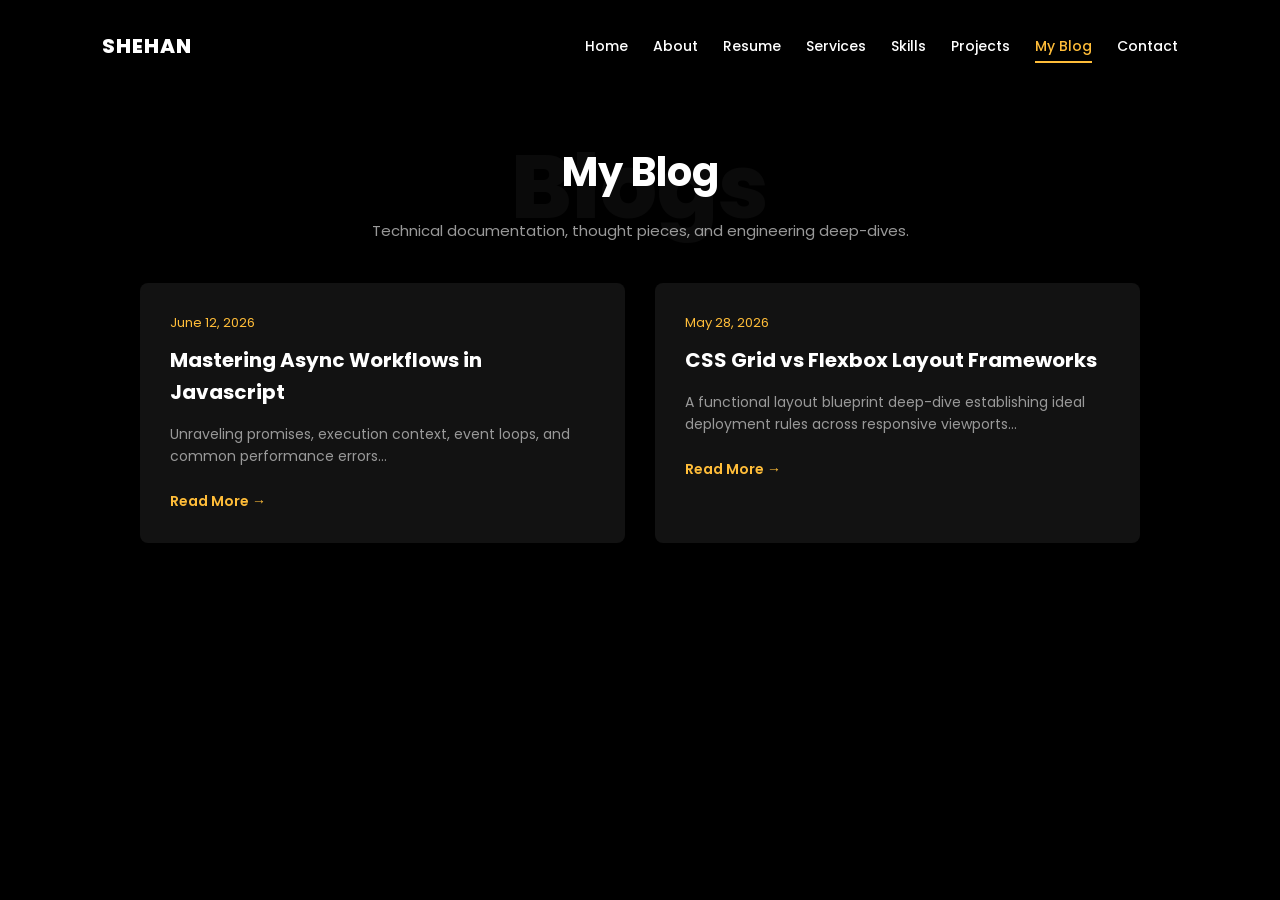
==== blog.html @ 9cb9b059 "Add files via upload Initial portfolio upload" ====
<!DOCTYPE html>
<html lang="en">
<head>
    <meta charset="UTF-8">
    <meta name="viewport" content="width=device-width, initial-scale=1.0">
    <title>SHEHAN | My Blog</title>
    <link href="https://fonts.googleapis.com/css2?family=Poppins:wght@300;400;500;600;700;800&display=swap" rel="stylesheet">
    <link rel="stylesheet" href="style.css">
</head>
<body>

    <nav class="navbar">
        <div class="logo">SHEHAN</div>
        <ul class="nav-links">
            <li><a href="index.html">Home</a></li>
            <li><a href="about.html">About</a></li>
            <li><a href="resume.html">Resume</a></li>
            <li><a href="services.html">Services</a></li>
            <li><a href="skills.html">Skills</a></li>
            <li><a href="projects.html">Projects</a></li>
            <li><a href="blog.html" class="active">My Blog</a></li>
            <li><a href="contact.html">Contact</a></li>
        </ul>
    </nav>

    <section class="page-content-section text-center-layout">
        <div class="watermark-text center">Blogs</div>
        <h2 class="section-title center">My Blog</h2>
        <p class="description center">Technical documentation, thought pieces, and engineering deep-dives.</p>

        <div class="blog-grid">
            <div class="blog-card">
                <span class="blog-date">June 12, 2026</span>
                <h3>Mastering Async Workflows in Javascript</h3>
                <p class="blog-excerpt">Unraveling promises, execution context, event loops, and common performance errors...</p>
                <a href="#" class="blog-link">Read More &rarr;</a>
            </div>
            <div class="blog-card">
                <span class="blog-date">May 28, 2026</span>
                <h3>CSS Grid vs Flexbox Layout Frameworks</h3>
                <p class="blog-excerpt">A functional layout blueprint deep-dive establishing ideal deployment rules across responsive viewports...</p>
                <a href="#" class="blog-link">Read More &rarr;</a>
            </div>
        </div>
    </section>

</body>
</html>
---- style.css ----
/* ==========================================================================
   RESET & SYSTEM BASE
   ========================================================================== */
* {
    margin: 0;
    padding: 0;
    box-sizing: border-box;
}

body {
    font-family: 'Poppins', sans-serif;
    background-color: #000000;
    color: #ffffff;
    overflow-x: hidden;
    line-height: 1.6;
}

a {
    text-decoration: none;
    color: inherit;
}

ul {
    list-style: none;
}

/* ==========================================================================
   REUSABLE GLOBAL CLASSES
   ========================================================================== */
.btn {
    display: inline-block;
    padding: 12px 28px;
    border-radius: 30px;
    font-size: 12px;
    font-weight: 600;
    letter-spacing: 2px;
    transition: all 0.3s ease;
    text-align: center;
    cursor: pointer;
}

.btn-primary {
    background-color: #ffbd39;
    color: #000000;
    border: 2px solid #ffbd39;
}

.btn-primary:hover {
    background-color: transparent;
    color: #ffbd39;
}

.btn-secondary {
    background-color: transparent;
    color: #ffffff;
    border: 2px solid #444444;
}

.btn-secondary:hover {
    border-color: #ffbd39;
    color: #ffbd39;
}

.section-title {
    font-size: 40px;
    font-weight: 700;
    margin-bottom: 15px;
    position: relative;
    z-index: 2;
}

.section-title.center {
    text-align: center;
}

.description {
    color: #999999;
    font-size: 15px;
    margin-bottom: 40px;
    max-width: 600px;
}

.description.center {
    text-align: center;
    margin-left: auto;
    margin-right: auto;
}

.watermark-text {
    position: absolute;
    font-size: 90px;
    font-weight: 800;
    color: rgba(255, 255, 255, 0.04);
    z-index: 1;
    user-select: none;
    margin-top: -45px;
}

.watermark-text.center {
    left: 50%;
    transform: translateX(-50%);
    margin-top: -25px;
}

/* Page Standard Inner Alignment */
.page-content-section {
    padding: 140px 8% 80px 8%;
    min-height: 100vh;
    position: relative;
}

.text-center-layout {
    display: flex;
    flex-direction: column;
    align-items: center;
}

/* ==========================================================================
   PERSISTENT NAVBAR
   ========================================================================== */
.navbar {
    display: flex;
    justify-content: space-between;
    align-items: center;
    padding: 30px 8%;
    position: absolute;
    width: 100%;
    top: 0;
    left: 0;
    z-index: 100;
    background: rgba(0, 0, 0, 0.8);
    backdrop-filter: blur(10px);
}

.logo {
    font-size: 20px;
    font-weight: 800;
    letter-spacing: 1px;
}

.nav-links {
    display: flex;
    gap: 25px;
}

.nav-links a {
    font-size: 14px;
    font-weight: 500;
    transition: color 0.3s ease;
    padding-bottom: 5px;
}

.nav-links a:hover, 
.nav-links a.active {
    color: #ffbd39;
    border-bottom: 2px solid #ffbd39;
}

/* ==========================================================================
   INDEX/HERO SECTION
   ========================================================================== */
.hero-section {
    min-height: 100vh;
    display: flex;
    align-items: center;
    padding: 0 8%;
    position: relative;
}

.hero-container {
    display: flex;
    align-items: center;
    justify-content: space-between;
    width: 100%;
    margin-top: 100px;
}

.hero-content {
    flex: 1;
    max-width: 550px;
}

.hero-content .subtitle {
    color: #ffbd39;
    font-size: 13px;
    font-weight: 600;
    letter-spacing: 3px;
    display: block;
    margin-bottom: 10px;
}

.hero-content h1 {
    font-size: 52px;
    font-weight: 800;
    line-height: 1.2;
    margin-bottom: 15px;
}

.hero-content .highlight {
    color: #ffbd39;
}

.hero-content h2 {
    font-size: 24px;
    font-weight: 500;
    color: #ffffff;
    margin-bottom: 30px;
}

.cta-buttons {
    display: flex;
    gap: 15px;
}

.hero-image-box {
    flex: 1;
    display: flex;
    justify-content: flex-end;
    align-items: flex-end;
}

.hero-image-box img {
    max-width: 100%;
    max-height: 80vh;
    object-fit: contain;
}

/* ==========================================================================
   ABOUT LAYOUT ELEMENTS
   ========================================================================== */
.about-container {
    display: flex;
    align-items: center;
    gap: 50px;
    width: 100%;
    margin-top: 40px;
}

.about-image-box {
    flex: 1;
    display: flex;
    justify-content: center;
}

.about-image-box img {
    max-width: 80%;
    border-radius: 8px;
}

.about-content {
    flex: 1;
    position: relative;
}

.profile-info {
    margin-bottom: 30px;
}

.profile-info li {
    display: flex;
    margin-bottom: 12px;
    font-size: 15px;
}

.profile-info li strong {
    width: 140px;
    color: #ffffff;
    font-weight: 600;
}

.profile-info li span {
    color: #999999;
}

.project-count {
    font-size: 18px;
    font-weight: 500;
    margin-bottom: 30px;
}

.project-count .count-number {
    color: #ffbd39;
    font-weight: 700;
    font-size: 20px;
    margin-right: 5px;
}

/* ==========================================================================
   SKILLS & PROGRESS ARCHITECTURE
   ========================================================================== */
.skills-grid {
    display: grid;
    grid-template-columns: repeat(2, 1fr);
    column-gap: 50px;
    row-gap: 35px;
    width: 100%;
    max-width: 1000px;
    margin-top: 20px;
}

.skill-item {
    display: flex;
    flex-direction: column;
}

.skill-info {
    display: flex;
    justify-content: space-between;
    margin-bottom: 10px;
}

.skill-name, .skill-percentage {
    font-size: 16px;
    font-weight: 600;
}

.progress-bar {
    width: 100%;
    height: 6px;
    background-color: #1a1a1a;
    border-radius: 3px;
}

.progress {
    height: 100%;
    background-color: #ffbd39;
    border-radius: 3px;
}

/* ==========================================================================
   RESUME TIMELINE ARCHITECTURE
   ========================================================================== */
.timeline-grid {
    display: grid;
    grid-template-columns: repeat(2, 1fr);
    gap: 30px;
    width: 100%;
    max-width: 1000px;
}

.timeline-card {
    background: #121212;
    padding: 30px;
    border-radius: 8px;
    border-left: 4px solid #ffbd39;
}

.timeline-date {
    color: #ffbd39;
    font-weight: 700;
    font-size: 14px;
    display: block;
    margin-bottom: 10px;
}

.timeline-card h3 {
    font-size: 22px;
    margin-bottom: 5px;
}

.timeline-company {
    color: #666666;
    display: block;
    margin-bottom: 15px;
    font-size: 14px;
    text-transform: uppercase;
    letter-spacing: 1px;
}

.timeline-card p {
    color: #999999;
    font-size: 15px;
}

/* ==========================================================================
   SERVICES CONTAINER ARCHITECTURE
   ========================================================================== */
.services-grid {
    display: grid;
    grid-template-columns: repeat(3, 1fr);
    gap: 30px;
    width: 100%;
    max-width: 1000px;
}

.service-card {
    background: #121212;
    padding: 40px 30px;
    text-align: center;
    border-radius: 8px;
    transition: transform 0.3s ease;
}

.service-card:hover {
    transform: translateY(-50px);
}

.service-icon {
    font-size: 40px;
    margin-bottom: 20px;
}

.service-card h3 {
    font-size: 20px;
    margin-bottom: 15px;
}

.service-card p {
    color: #999999;
    font-size: 14px;
}

/* ==========================================================================
   PROJECT GALLERY HOVER TILES
   ========================================================================== */
.projects-gallery-grid {
    display: grid;
    grid-template-columns: repeat(2, 1fr);
    gap: 30px;
    width: 100%;
    max-width: 1000px;
}

.project-gallery-item {
    position: relative;
    border-radius: 8px;
    overflow: hidden;
    height: 300px;
}

.project-gallery-item img {
    width: 100%;
    height: 100%;
    object-fit: cover;
    transition: transform 0.5s ease;
}

.project-overlay {
    position: absolute;
    top: 0;
    left: 0;
    width: 100%;
    height: 100%;
    background: rgba(255, 189, 57, 0.95);
    color: #000000;
    display: flex;
    flex-direction: column;
    justify-content: center;
    align-items: center;
    opacity: 0;
    transition: opacity 0.3s ease;
}

.project-gallery-item:hover img {
    transform: scale(1.1);
}

.project-gallery-item:hover .project-overlay {
    opacity: 1;
}

.project-overlay h3 {
    font-size: 22px;
    font-weight: 700;
}

/* ==========================================================================
   BLOG LAYOUT SYSTEM
   ========================================================================= */
.blog-grid {
    display: grid;
    grid-template-columns: repeat(2, 1fr);
    gap: 30px;
    width: 100%;
    max-width: 1000px;
}

.blog-card {
    background: #121212;
    padding: 30px;
    border-radius: 8px;
}

.blog-date {
    color: #ffbd39;
    font-size: 13px;
    display: block;
    margin-bottom: 10px;
}

.blog-card h3 {
    font-size: 20px;
    margin-bottom: 15px;
}

.blog-card p {
    color: #999999;
    font-size: 14px;
    margin-bottom: 20px;
}

.blog-link {
    color: #ffbd39;
    font-size: 14px;
    font-weight: 600;
}

/* ==========================================================================
   CONTACT FORM ALIGNMENT
   ========================================================================== */
.contact-form {
    width: 100%;
    max-width: 700px;
    display: flex;
    flex-direction: column;
    gap: 20px;
    margin-top: 20px;
}

.form-row {
    display: flex;
    gap: 20px;
}

.contact-form input, .contact-form textarea {
    width: 100%;
    background: #121212;
    border: 1px solid #222222;
    padding: 15px;
    color: #ffffff;
    font-family: inherit;
    border-radius: 6px;
    outline: none;
    transition: border-color 0.3s ease;
}

.contact-form input:focus, .contact-form textarea:focus {
    border-color: #ffbd39;
}

.contact-form button {
    align-self: flex-start;
    border: none;
}

/* ==========================================================================
   RESPONSIVE DESIGN (Media Queries)
   ========================================================================== */
@media (max-width: 992px) {
    .hero-container, .about-container {
        flex-direction: column;
        text-align: center;
    }
    .hero-image-box, .about-image-box {
        justify-content: center;
        margin-top: 40px;
    }
    .cta-buttons, .profile-info li {
        justify-content: center;
    }
    .profile-info li strong {
        text-align: right;
        padding-right: 15px;
    }
    .watermark-text {
        left: 50%;
        transform: translateX(-50%);
    }
    .skills-grid, .timeline-grid, .services-grid, .projects-gallery-grid, .blog-grid {
        grid-template-columns: 1fr;
    }
    .form-row {
        flex-direction: column;
        gap: 20px;
    }
}

@media (max-width: 768px) {
    .navbar {
        flex-direction: column;
        gap: 15px;
        position: relative;
    }
    .nav-links {
        flex-wrap: wrap;
        justify-content: center;
        gap: 15px;
    }
    .hero-content h1 {
        font-size: 38px;
    }
    .watermark-text {
        font-size: 55px;
    }
}
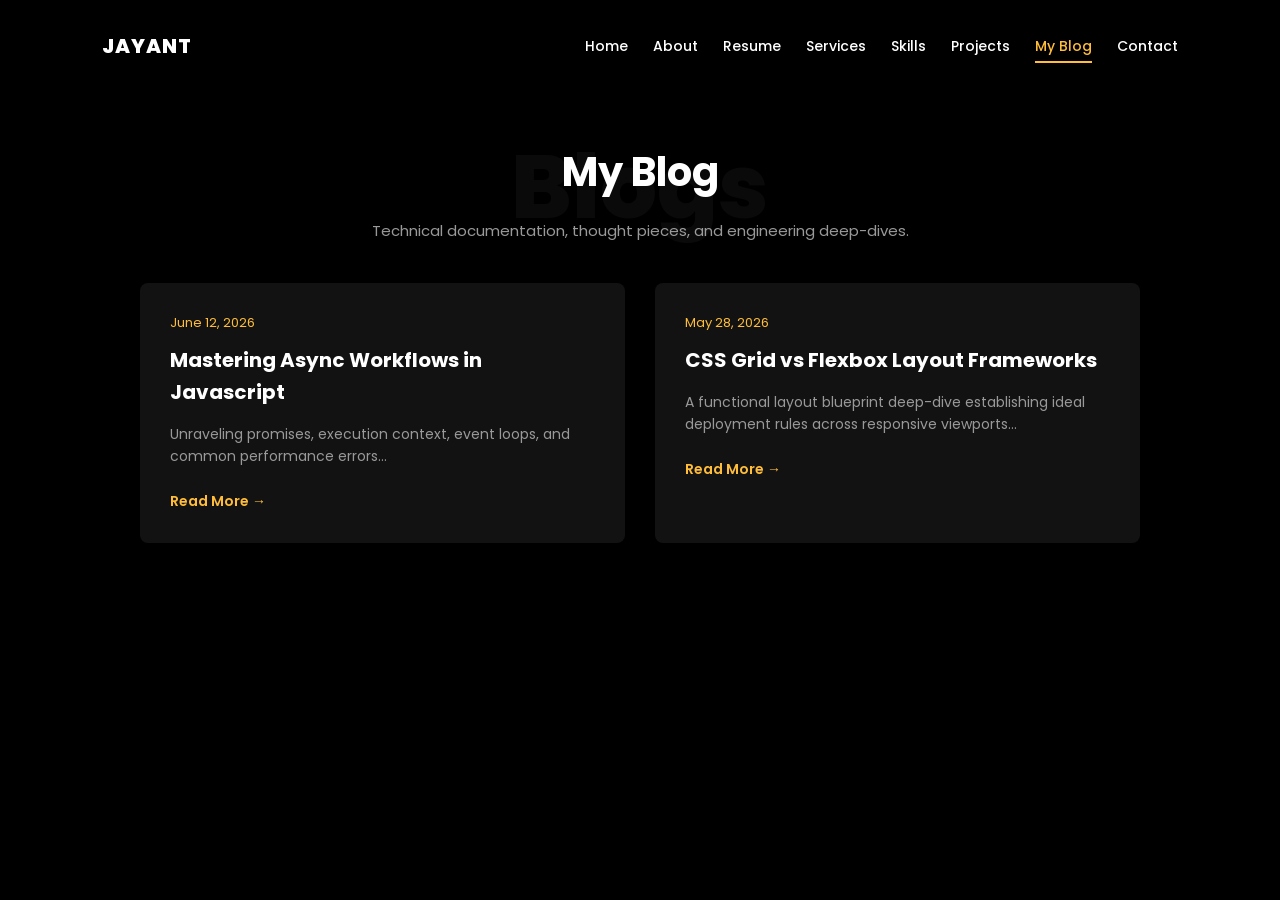
==== commit 06869486: "Update blog title and logo name" ====
--- a/blog.html
+++ b/blog.html
@@ -3,14 +3,14 @@
 <head>
     <meta charset="UTF-8">
     <meta name="viewport" content="width=device-width, initial-scale=1.0">
-    <title>SHEHAN | My Blog</title>
+    <title>Jayant Rachhoya | My Blog</title>
     <link href="https://fonts.googleapis.com/css2?family=Poppins:wght@300;400;500;600;700;800&display=swap" rel="stylesheet">
     <link rel="stylesheet" href="style.css">
 </head>
 <body>
 
     <nav class="navbar">
-        <div class="logo">SHEHAN</div>
+        <div class="logo">JAYANT</div>
         <ul class="nav-links">
             <li><a href="index.html">Home</a></li>
             <li><a href="about.html">About</a></li>
@@ -45,4 +45,4 @@
     </section>
 
 </body>
-</html>+</html>
